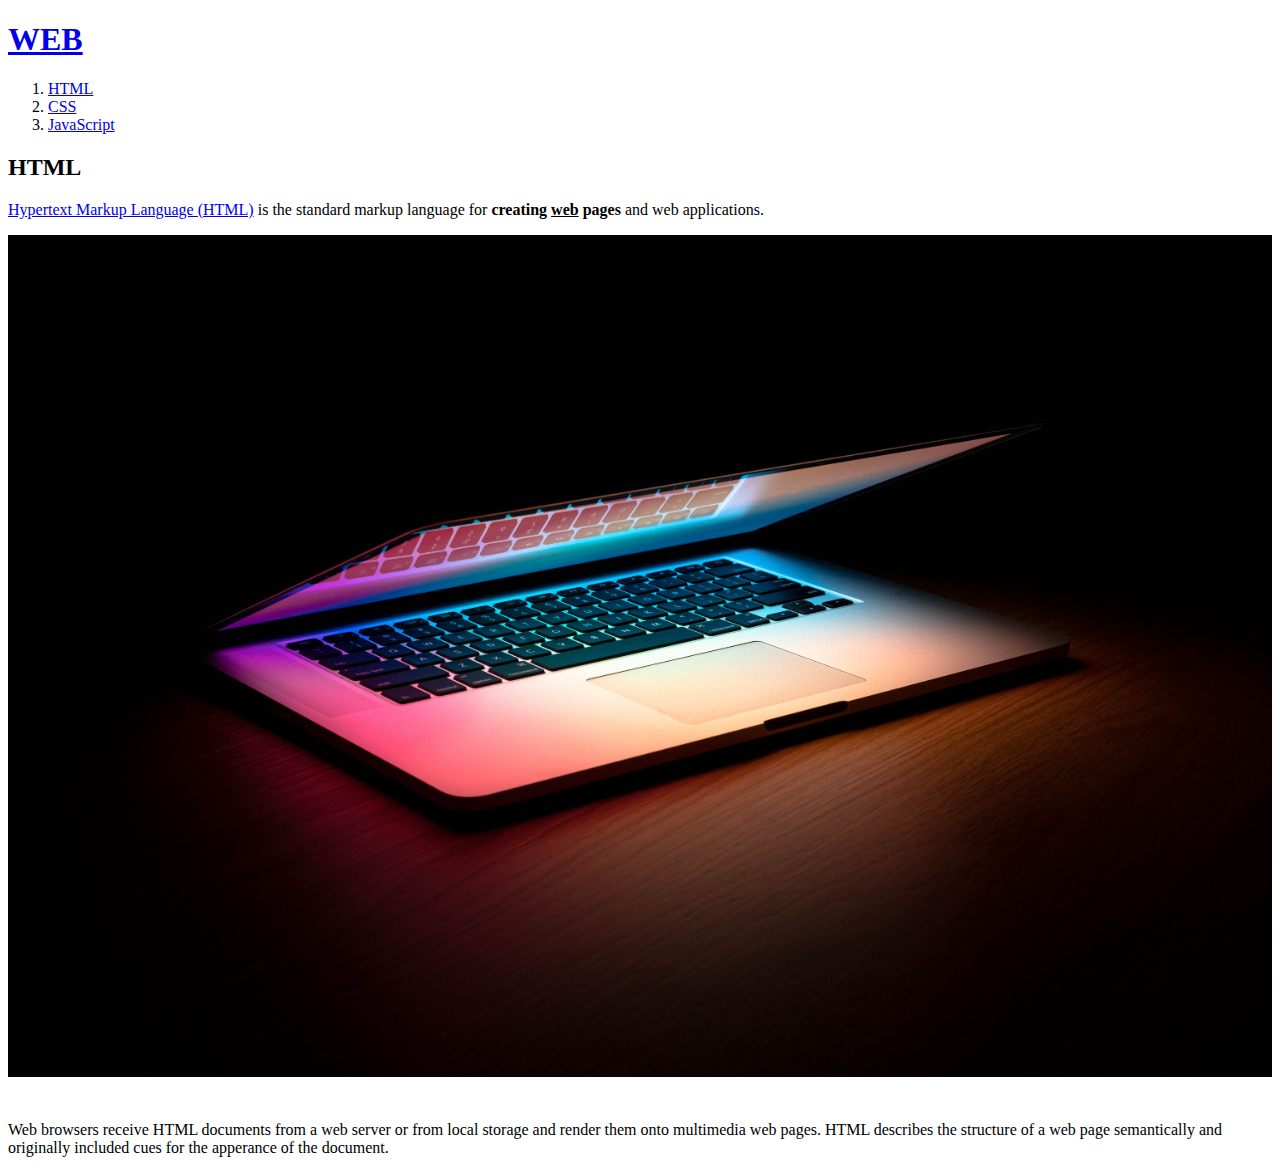
==== 1.html @ ef9b39be "First Version" ====
<!DOCTYPE html>
<html>
<head>
    <title>WEB1 - HTML</title>
    <meta charset="utf-8">
</head>

<body>
    <h1><a href="index.html">WEB</a></h1>
    <ol>
        <li><a href="1.html">HTML</a></li> 
        <li><a href="2.html">CSS</a></li>
        <li><a href="3.html">JavaScript</a></li>
    </ol>

    <h2>HTML</h2>
    <p><a href="https://www.w3.org/TR/html5/" target="_blank" title="HTML5 SPECIFICATION">Hypertext Markup Language (HTML)</a> is the
    standard markup language for 
    <strong>creating <u>web</u> pages</strong>
    and web applications.</p> 
    <img src="coding.jpg" width="100%">
    <p style="margin-top:40px;">Web browsers receive HTML
    documents from a web server or from local storage
    and render them onto multimedia web pages.
    HTML describes the structure of a web
    page semantically and originally included
    cues for the apperance of the document.</p>
</body>
</html>
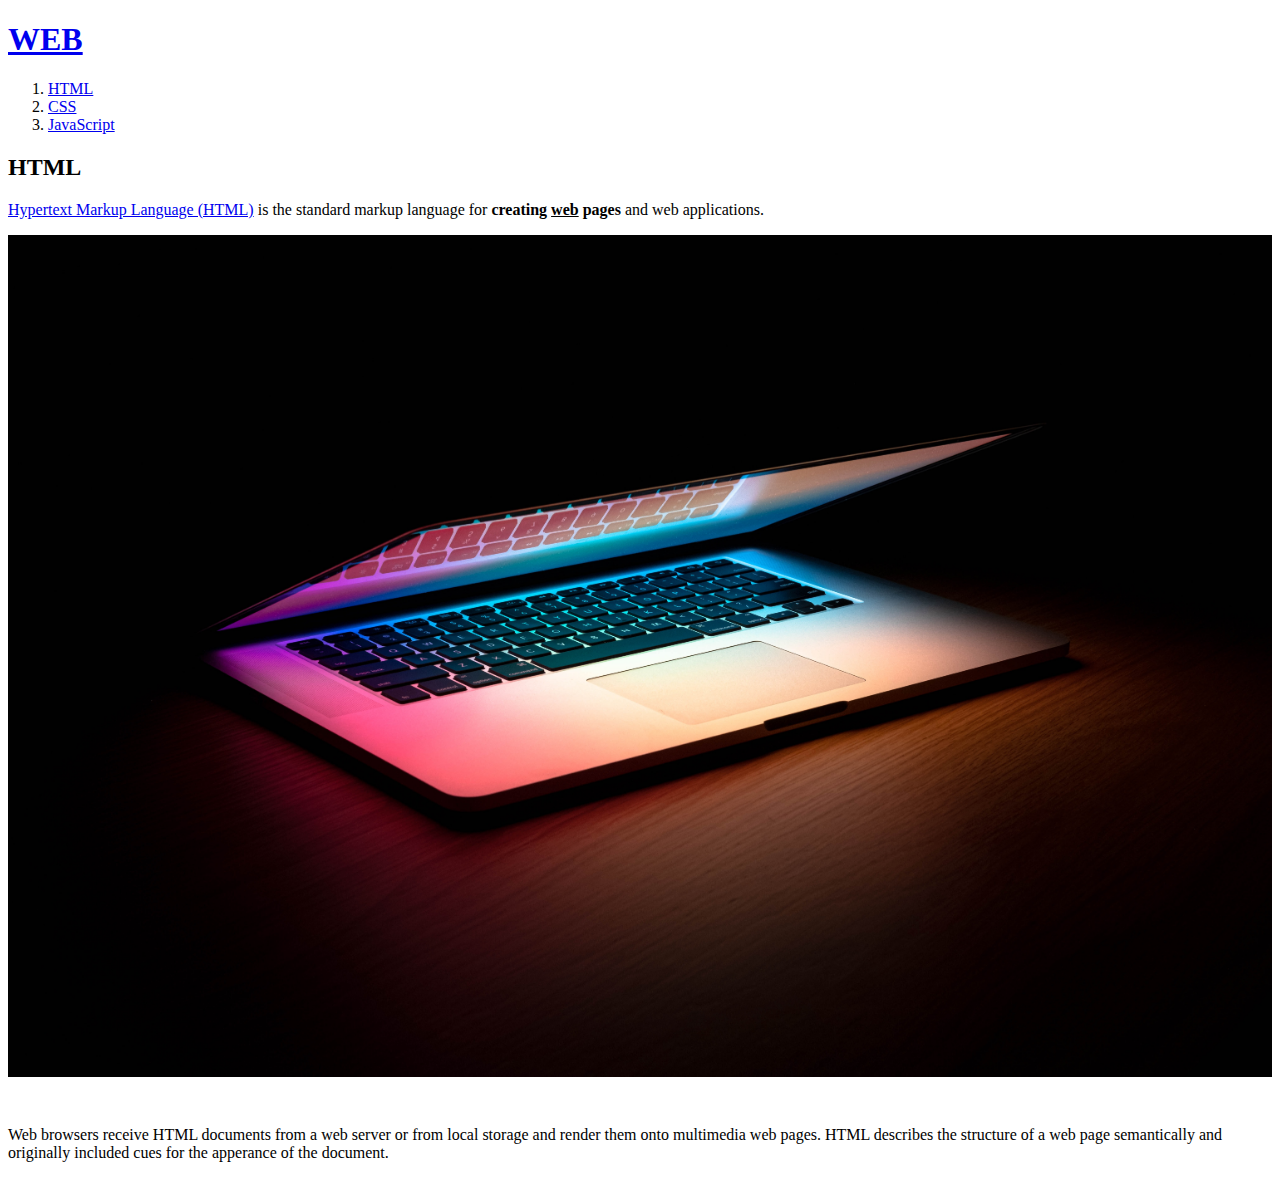
==== commit 0cd153ac: "WEB1 - second" ====
--- a/1.html
+++ b/1.html
@@ -1,29 +1,38 @@
-<!DOCTYPE html>
-<html>
-<head>
-    <title>WEB1 - HTML</title>
-    <meta charset="utf-8">
-</head>
-
-<body>
-    <h1><a href="index.html">WEB</a></h1>
-    <ol>
-        <li><a href="1.html">HTML</a></li> 
-        <li><a href="2.html">CSS</a></li>
-        <li><a href="3.html">JavaScript</a></li>
-    </ol>
-
-    <h2>HTML</h2>
-    <p><a href="https://www.w3.org/TR/html5/" target="_blank" title="HTML5 SPECIFICATION">Hypertext Markup Language (HTML)</a> is the
-    standard markup language for 
-    <strong>creating <u>web</u> pages</strong>
-    and web applications.</p> 
-    <img src="coding.jpg" width="100%">
-    <p style="margin-top:40px;">Web browsers receive HTML
-    documents from a web server or from local storage
-    and render them onto multimedia web pages.
-    HTML describes the structure of a web
-    page semantically and originally included
-    cues for the apperance of the document.</p>
-</body>
-</html>
+<!DOCTYPE html>
+<html>
+<head>
+    <title>WEB1 - HTML</title>
+    <meta charset="utf-8">
+	<!-- Global site tag (gtag.js) - Google Analytics -->
+<script async src="https://www.googletagmanager.com/gtag/js?id=G-ZBT4V5RN9T"></script>
+<script>
+  window.dataLayer = window.dataLayer || [];
+  function gtag(){dataLayer.push(arguments);}
+  gtag('js', new Date());
+
+  gtag('config', 'G-ZBT4V5RN9T');
+</script>
+</head>
+
+<body>
+    <h1><a href="index.html">WEB</a></h1>
+    <ol>
+        <li><a href="1.html">HTML</a></li> 
+        <li><a href="2.html">CSS</a></li>
+        <li><a href="3.html">JavaScript</a></li>
+    </ol>
+
+    <h2>HTML</h2>
+    <p><a href="https://www.w3.org/TR/html5/" target="_blank" title="HTML5 SPECIFICATION">Hypertext Markup Language (HTML)</a> is the
+    standard markup language for 
+    <strong>creating <u>web</u> pages</strong>
+    and web applications.</p> 
+    <img src="coding.jpg" width="100%">
+    <p style="margin-top:45px;">Web browsers receive HTML
+    documents from a web server or from local storage
+    and render them onto multimedia web pages.
+    HTML describes the structure of a web
+    page semantically and originally included
+    cues for the apperance of the document.</p>
+</body>
+</html>
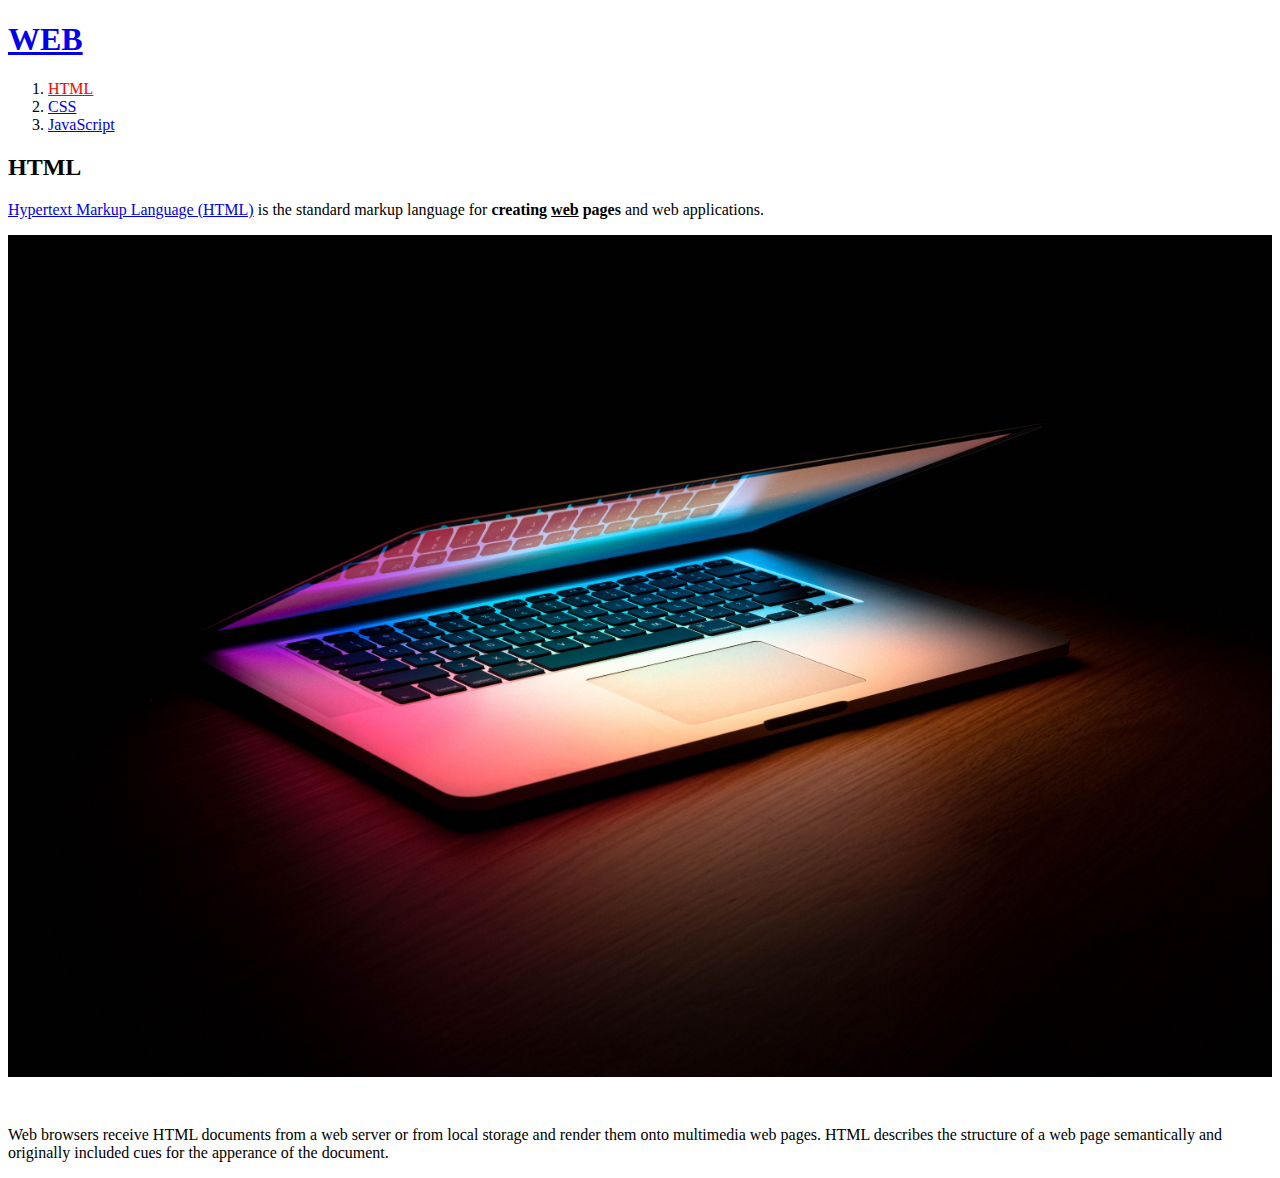
==== commit fd01de32: "WEB2-CSS-1" ====
--- a/1.html
+++ b/1.html
@@ -17,7 +17,7 @@
 <body>
     <h1><a href="index.html">WEB</a></h1>
     <ol>
-        <li><a href="1.html">HTML</a></li> 
+        <li><a href="1.html" style="color:red; text-decotation:underline;">HTML</a></li> 
         <li><a href="2.html">CSS</a></li>
         <li><a href="3.html">JavaScript</a></li>
     </ol>
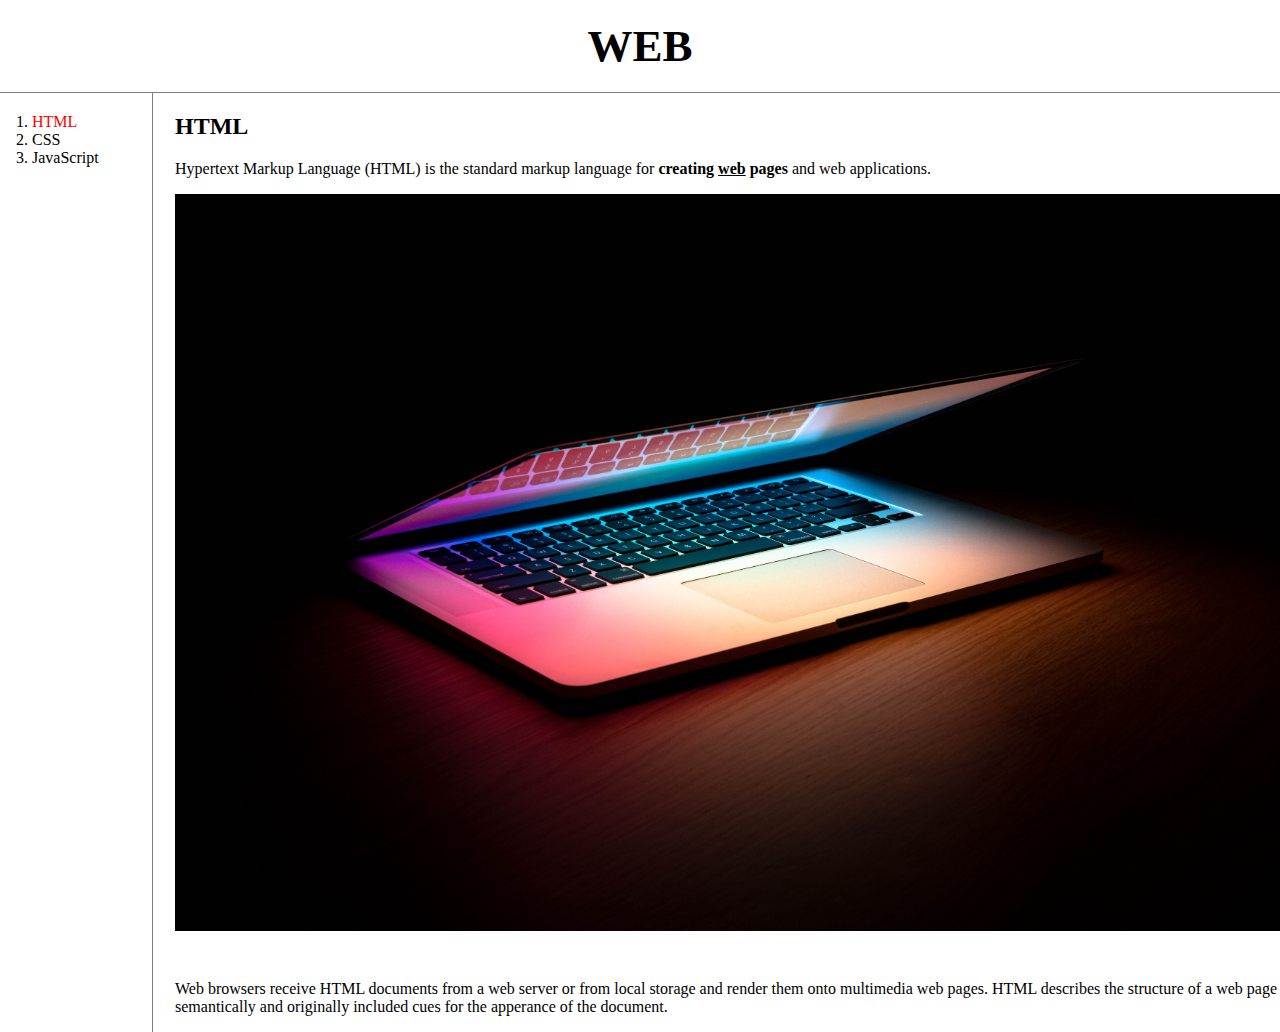
==== commit a432ee9b: "WEB2-CSS-끝" ====
--- a/1.html
+++ b/1.html
@@ -12,27 +12,34 @@
 
   gtag('config', 'G-ZBT4V5RN9T');
 </script>
+	<link rel="stylesheet" href="style.css">
 </head>
 
 <body>
     <h1><a href="index.html">WEB</a></h1>
-    <ol>
+	<div id="grid">
+		<ol>
         <li><a href="1.html" style="color:red; text-decotation:underline;">HTML</a></li> 
         <li><a href="2.html">CSS</a></li>
         <li><a href="3.html">JavaScript</a></li>
     </ol>
 
-    <h2>HTML</h2>
-    <p><a href="https://www.w3.org/TR/html5/" target="_blank" title="HTML5 SPECIFICATION">Hypertext Markup Language (HTML)</a> is the
-    standard markup language for 
-    <strong>creating <u>web</u> pages</strong>
-    and web applications.</p> 
-    <img src="coding.jpg" width="100%">
-    <p style="margin-top:45px;">Web browsers receive HTML
-    documents from a web server or from local storage
-    and render them onto multimedia web pages.
-    HTML describes the structure of a web
-    page semantically and originally included
-    cues for the apperance of the document.</p>
+	<div id="article">
+		<h2>HTML</h2>
+		<p><a href="https://www.w3.org/TR/html5/" target="_blank" title="HTML5 SPECIFICATION">Hypertext Markup Language (HTML)</a> is the
+		standard markup language for 
+		<strong>creating <u>web</u> pages</strong>
+		and web applications.</p> 
+		<img src="coding.jpg" width="100%">
+		<p style="margin-top:45px;">Web browsers receive HTML
+		documents from a web server or from local storage
+		and render them onto multimedia web pages.
+		HTML describes the structure of a web
+		page semantically and originally included
+		cues for the apperance of the document.</p>
+	</div>
+	</div>
+    
+    
 </body>
 </html>
--- a/style.css
+++ b/style.css
@@ -0,0 +1,39 @@
+h1 {
+			font-size:45px;
+			text-align:center;
+			border-bottom: 1px solid gray;
+			margin:0;
+			padding:20px;
+		}
+		a {
+			color:black;
+			text-decoration:none;
+		}
+		#grid ol {
+			border-right: 1px solid gray;
+			width:100px;
+			margin:0;
+			padding:20px;
+			padding-left:32px;
+		}
+		body {
+			margin:0;
+		}
+		#grid{
+			display : grid;
+			grid-template-columns : 150px 1fr;
+		}
+		#grid #article{
+			padding-left:25px;
+		}
+		@media(max-width:350px){
+			#grid{
+			display : block;
+		}
+			#grid ol {
+			border-right:none;
+		}
+			h1 {
+			border-bottom: none;
+		}
+		}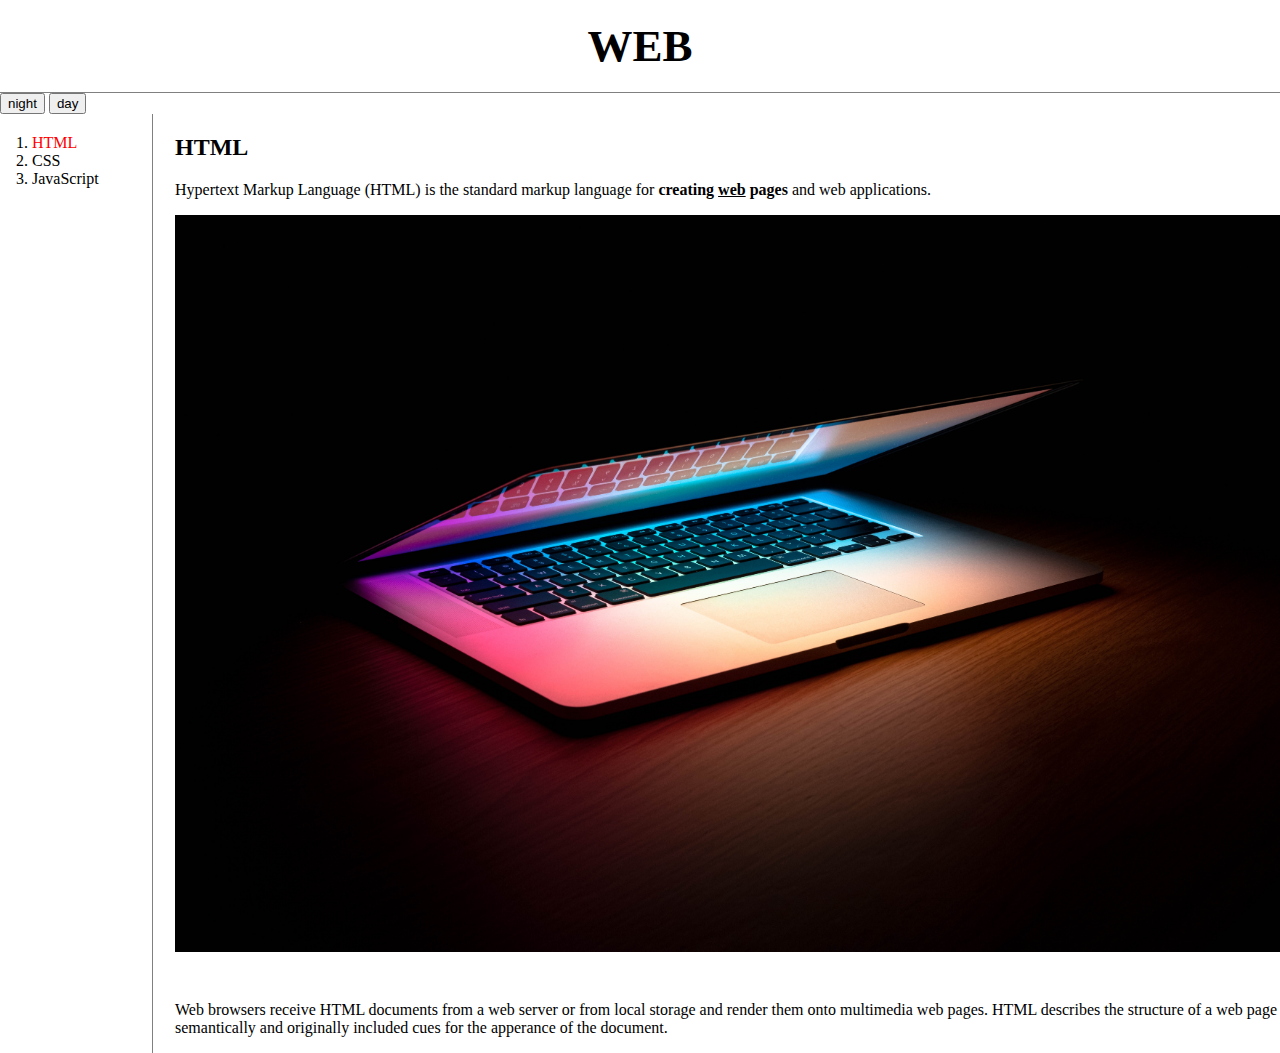
==== commit f96b65f2: "WEB3-JavaScript-3" ====
--- a/1.html
+++ b/1.html
@@ -17,6 +17,14 @@
 
 <body>
     <h1><a href="index.html">WEB</a></h1>
+	<input type="button" value="night" onclick="
+	document.querySelector('body').style.backgroundColor = 'black';
+	document.querySelector('body').style.color = 'white';
+	">
+	<input type="button" value="day" onclick="
+	document.body.style.backgroundColor = 'white';
+	document.body.style.color = 'black';				
+	">
 	<div id="grid">
 		<ol>
         <li><a href="1.html" style="color:red; text-decotation:underline;">HTML</a></li> 
